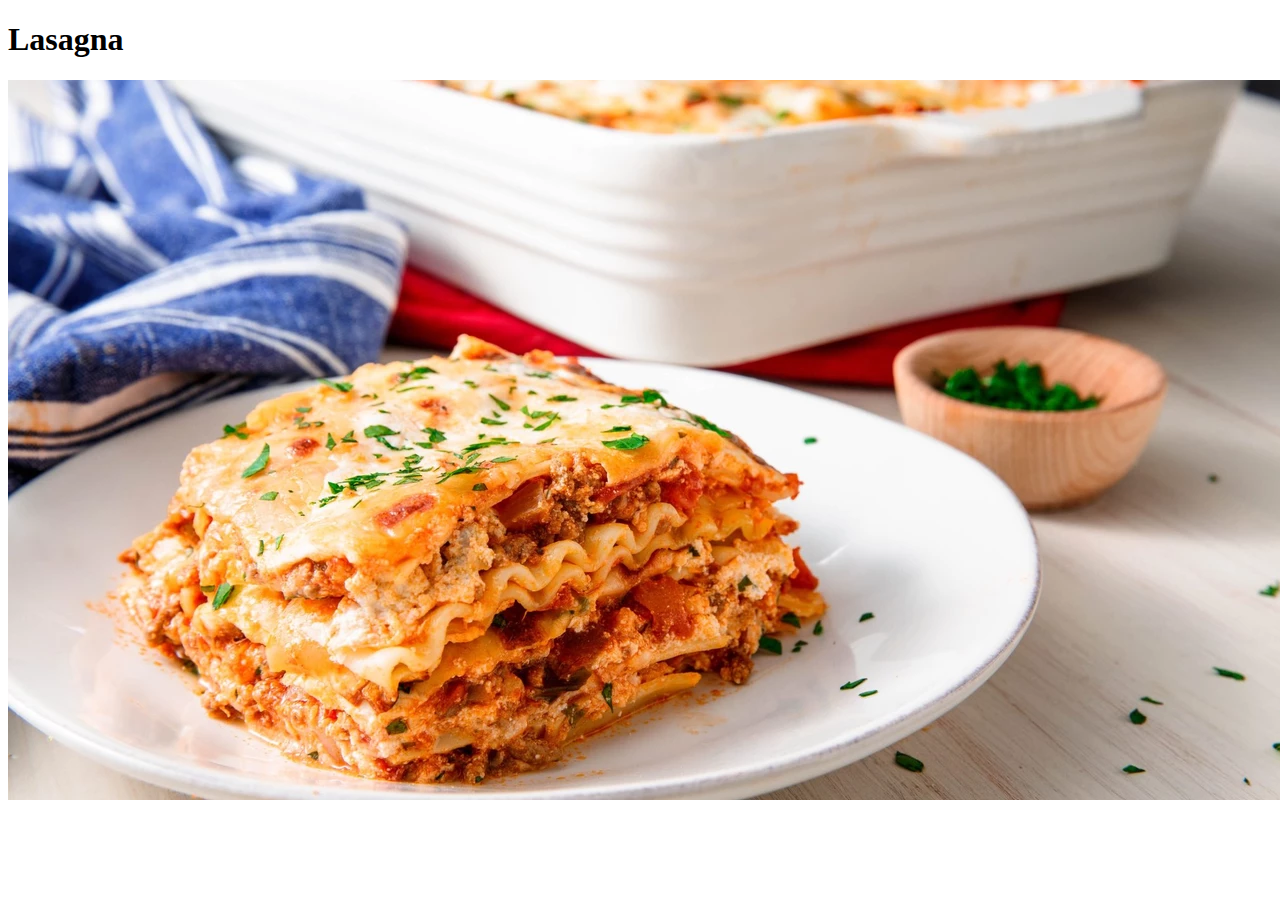
==== lasagna.html @ 7cf427bb "Created Lasagna page" ====
<!DOCTYPE html>
<html lang="en">
    <head>
        <meta charset="utf-8">
        <title>Lasagna</title>
    </head>

    <body>
        <h1>Lasagna</h1>
        <img src="images/lasagna.webp" alt="Lasagna">
        
    </body>
</html>
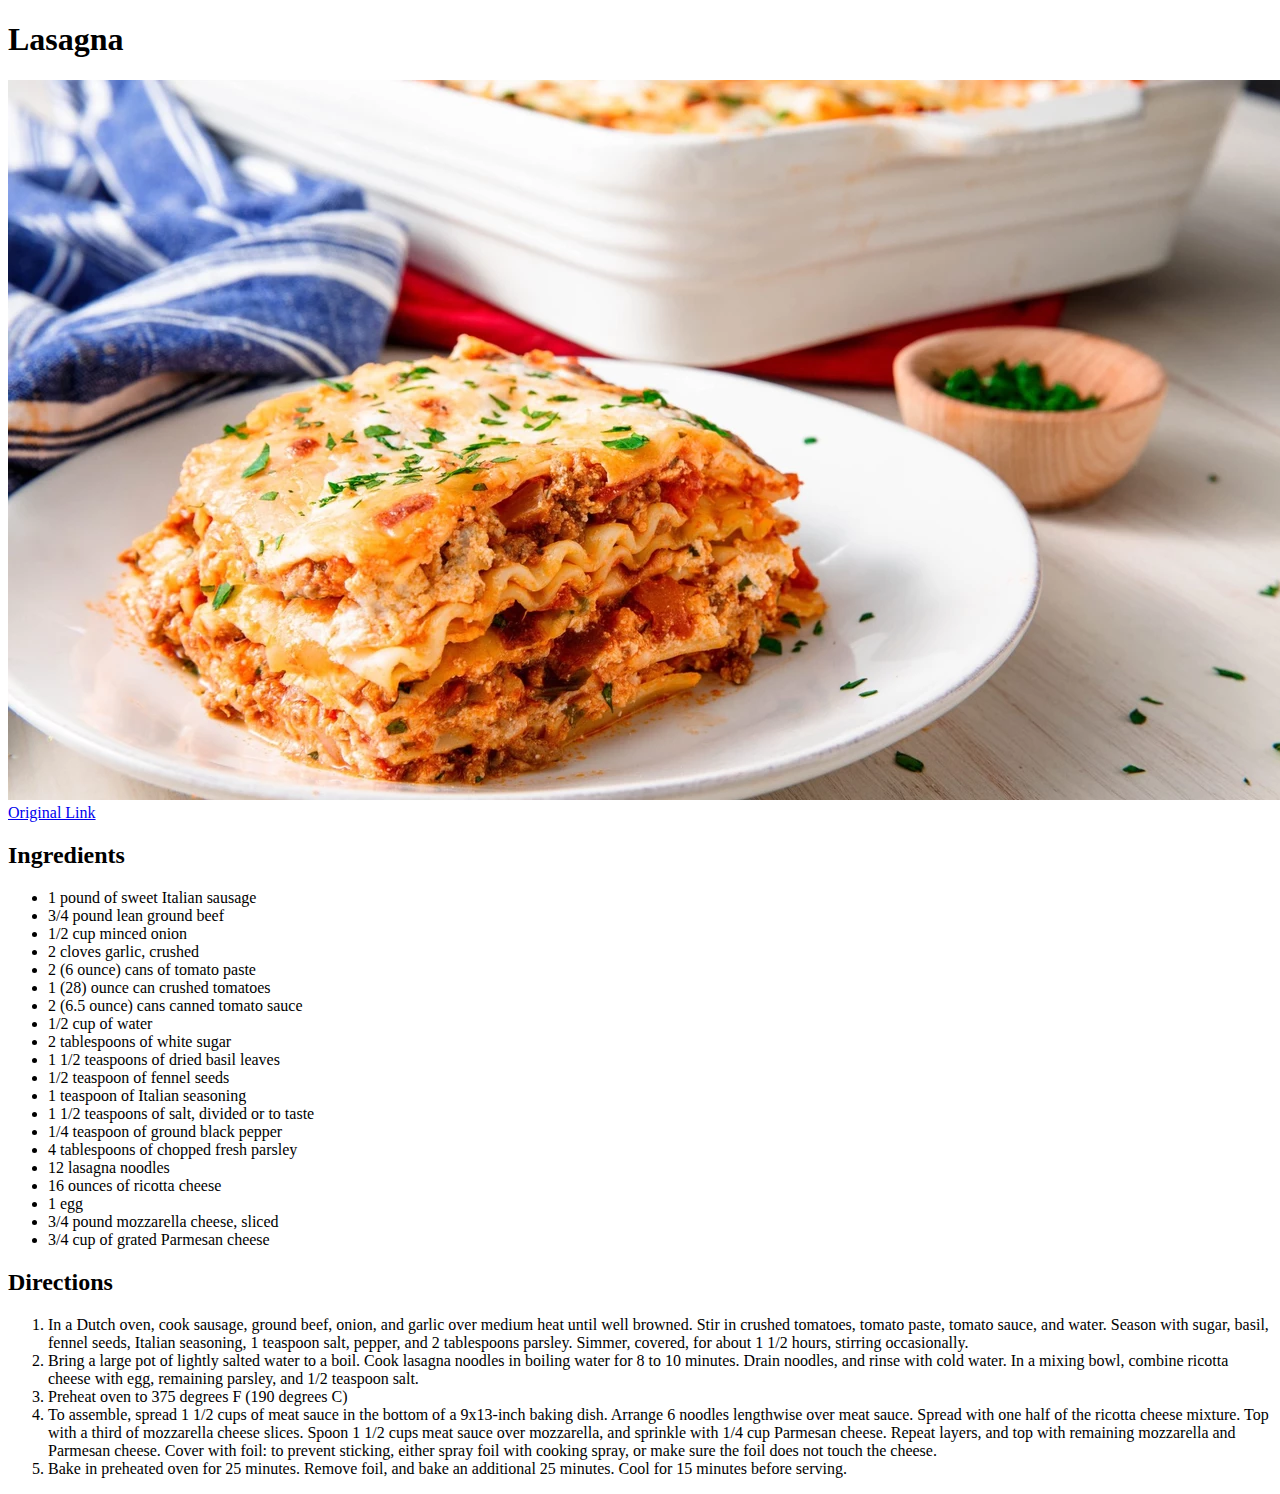
==== commit b3bb770c: "Put links in index into an unordered list" ====
--- a/lasagna.html
+++ b/lasagna.html
@@ -7,7 +7,42 @@
 
     <body>
         <h1>Lasagna</h1>
+        
         <img src="images/lasagna.webp" alt="Lasagna">
         
+        <a href="https://www.allrecipes.com/recipe/23600/worlds-best-lasagna/">Original Link</a>
+        
+        <h2>Ingredients</h2>
+        <ul>
+            <li>1 pound of sweet Italian sausage</li>
+            <li>3/4 pound lean ground beef</li>
+            <li>1/2 cup minced onion</li>
+            <li>2 cloves garlic, crushed</li>
+            <li>2 (6 ounce) cans of tomato paste</li>
+            <li>1 (28) ounce can crushed tomatoes</li>
+            <li>2 (6.5 ounce) cans canned tomato sauce</li>
+            <li>1/2 cup of water</li>
+            <li>2 tablespoons of white sugar</li>
+            <li>1 1/2 teaspoons of dried basil leaves</li>
+            <li>1/2 teaspoon of fennel seeds</li>
+            <li>1 teaspoon of Italian seasoning</li>
+            <li>1 1/2 teaspoons of salt, divided or to taste</li>
+            <li>1/4 teaspoon of ground black pepper</li>
+            <li>4 tablespoons of chopped fresh parsley</li>
+            <li>12 lasagna noodles</li>
+            <li>16 ounces of ricotta cheese</li>
+            <li>1 egg</li>
+            <li>3/4 pound mozzarella cheese, sliced</li>
+            <li>3/4 cup of grated Parmesan cheese</li>
+        </ul>
+
+        <h2>Directions</h2>
+        <ol>
+            <li>In a Dutch oven, cook sausage, ground beef, onion, and garlic over medium heat until well browned. Stir in crushed tomatoes, tomato paste, tomato sauce, and water. Season with sugar, basil, fennel seeds, Italian seasoning, 1 teaspoon salt, pepper, and 2 tablespoons parsley. Simmer, covered, for about 1 1/2 hours, stirring occasionally.</li>
+            <li>Bring a large pot of lightly salted water to a boil. Cook lasagna noodles in boiling water for 8 to 10 minutes. Drain noodles, and rinse with cold water. In a mixing bowl, combine ricotta cheese with egg, remaining parsley, and 1/2 teaspoon salt.</li>
+            <li>Preheat oven to 375 degrees F (190 degrees C)</li>
+            <li>To assemble, spread 1 1/2 cups of meat sauce in the bottom of a 9x13-inch baking dish. Arrange 6 noodles lengthwise over meat sauce. Spread with one half of the ricotta cheese mixture. Top with a third of mozzarella cheese slices. Spoon 1 1/2 cups meat sauce over mozzarella, and sprinkle with 1/4 cup Parmesan cheese. Repeat layers, and top with remaining mozzarella and Parmesan cheese. Cover with foil: to prevent sticking, either spray foil with cooking spray, or make sure the foil does not touch the cheese.</li>
+            <li>Bake in preheated oven for 25 minutes. Remove foil, and bake an additional 25 minutes. Cool for 15 minutes before serving.</li>
+        </ol>
     </body>
 </html>